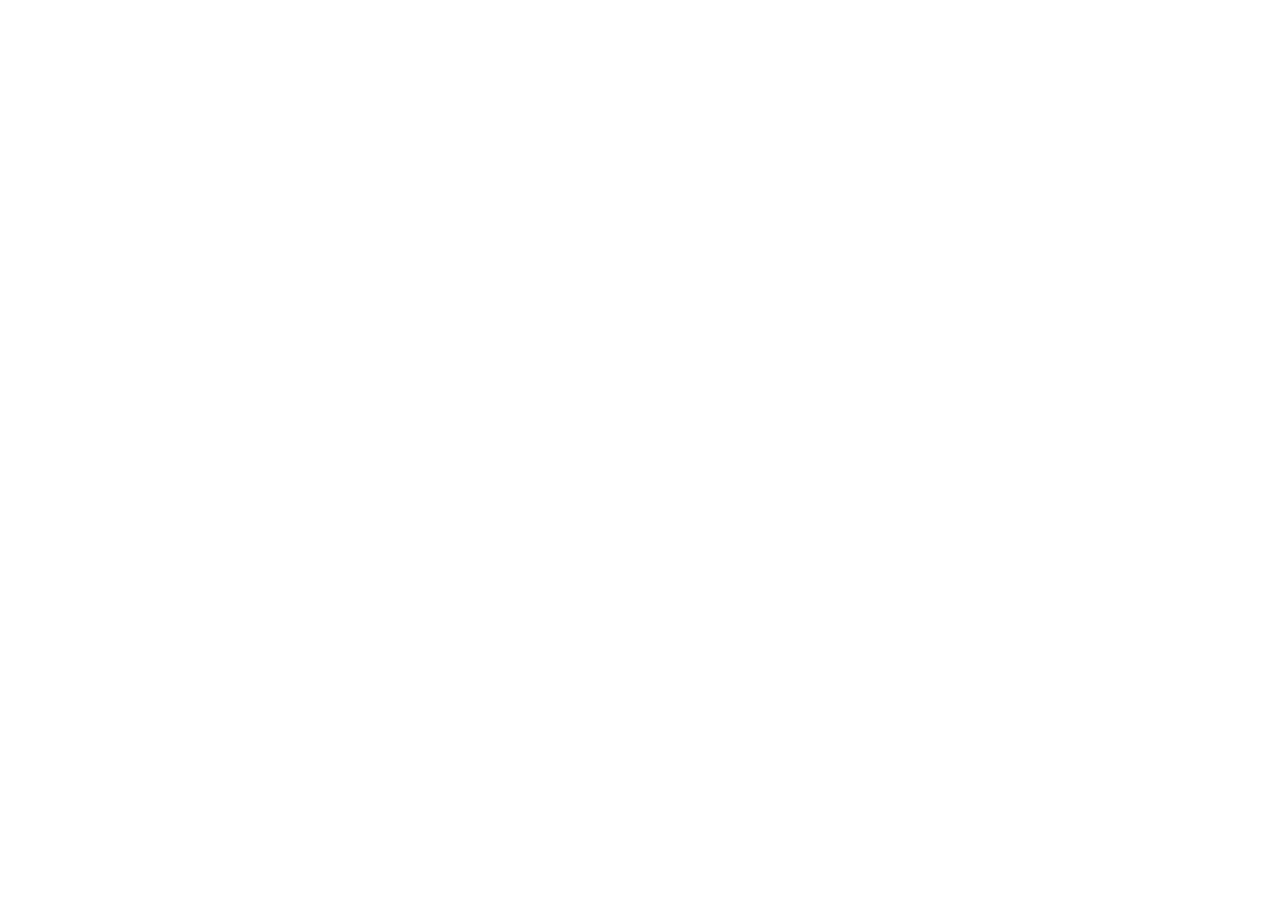
==== calculator.html @ 3cacad7a "Firsr commit Added calculator.html and java.js files to the repository." ====
<!doctype html>
<html lang="en">
  <head>
    <meta charset="UTF-8" />
    <meta name="viewport" content="width=device-width, initial-scale=1.0" />
    <title>Document</title>
    <script src="java.js" defer></script>
  </head>
  <body></body>
</html>
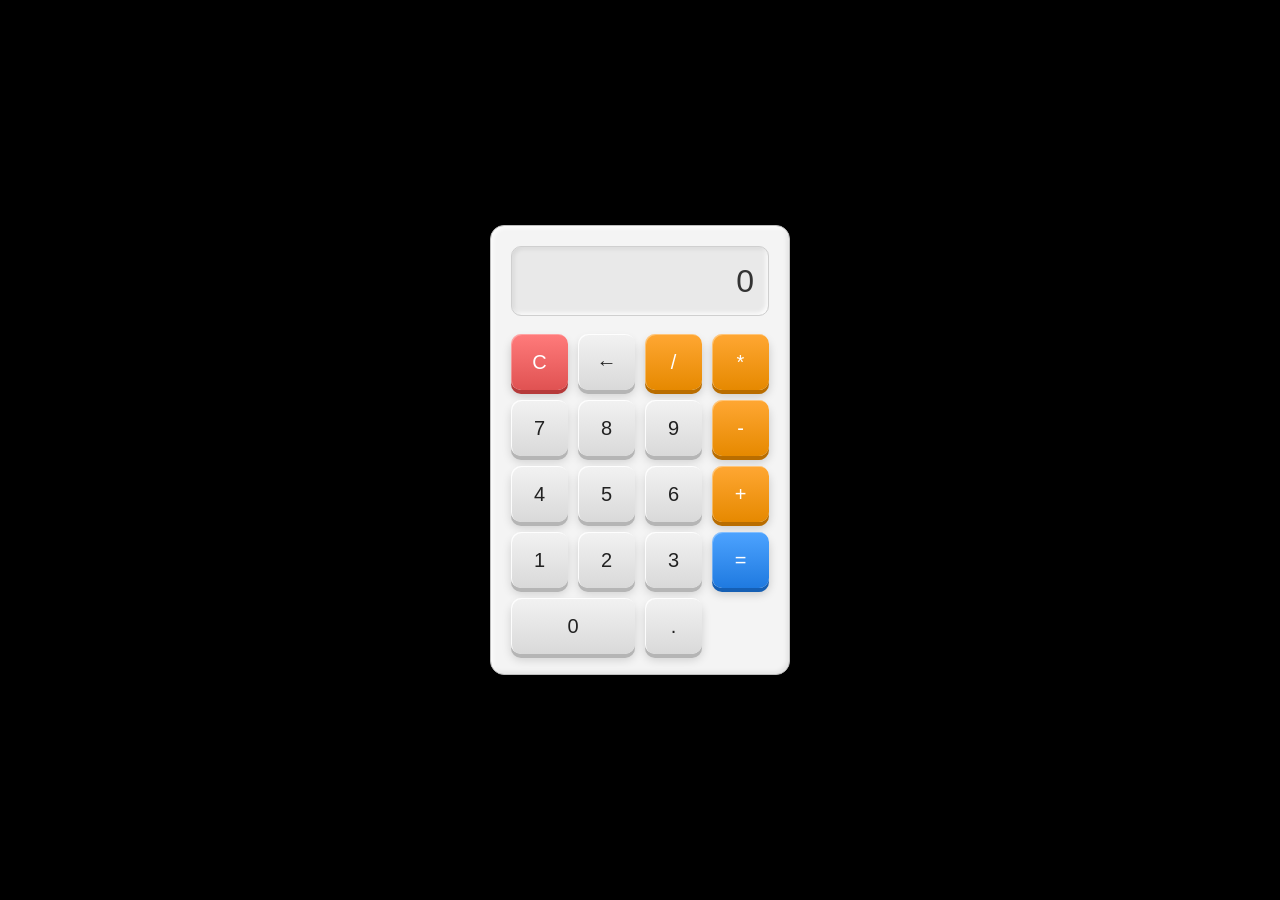
==== commit 046feaa0: "Add calculator.html and style.css Style calculator interface" ====
--- a/calculator.html
+++ b/calculator.html
@@ -3,8 +3,38 @@
   <head>
     <meta charset="UTF-8" />
     <meta name="viewport" content="width=device-width, initial-scale=1.0" />
-    <title>Document</title>
+    <title>Calculator</title>
     <script src="java.js" defer></script>
+    <link rel="stylesheet" href="style.css" />
   </head>
-  <body></body>
+  <body>
+    <div class="calculator" id="calculator">
+      <div class="display" id="display">0</div>
+
+      <div class="buttons" id="buttons">
+        <button class="btn clear" id="clear">C</button>
+        <button class="btn backspace" id="backspace">←</button>
+        <button class="btn operator" id="divide" data-operator="/">/</button>
+        <button class="btn operator" id="multiply" data-operator="*">*</button>
+
+        <button class="btn number" data-number="7">7</button>
+        <button class="btn number" data-number="8">8</button>
+        <button class="btn number" data-number="9">9</button>
+        <button class="btn operator" id="subtract" data-operator="-">-</button>
+
+        <button class="btn number" data-number="4">4</button>
+        <button class="btn number" data-number="5">5</button>
+        <button class="btn number" data-number="6">6</button>
+        <button class="btn operator" id="add" data-operator="+">+</button>
+
+        <button class="btn number" data-number="1">1</button>
+        <button class="btn number" data-number="2">2</button>
+        <button class="btn number" data-number="3">3</button>
+        <button class="btn equals" id="equals">=</button>
+
+        <button class="btn number zero" data-number="0">0</button>
+        <button class="btn decimal" id="decimal">.</button>
+      </div>
+    </div>
+  </body>
 </html>
--- a/style.css
+++ b/style.css
@@ -0,0 +1,130 @@
+* {
+  box-sizing: border-box;
+  padding: 0;
+  margin: 0;
+}
+
+body {
+  font-family: "Segoe UI", Tahoma, Geneva, Verdana, sans-serif;
+  background-color: #000;
+  color: #333;
+  display: flex;
+  justify-content: center;
+  align-items: center;
+  min-height: 100vh;
+}
+
+#calculator {
+  background-color: #f4f4f4;
+  padding: 20px;
+  border-radius: 14px;
+  width: 300px;
+  border: 1px solid #bdbdbd;
+  box-shadow:
+    0 10px 25px rgba(0, 0, 0, 0.25),
+    inset 2px 2px 4px rgba(255, 255, 255, 0.8),
+    inset -2px -2px 4px rgba(0, 0, 0, 0.08);
+}
+
+#display {
+  width: 100%;
+  height: 70px;
+  background-color: #e9e9e9;
+  border-radius: 10px;
+  margin-bottom: 18px;
+  display: flex;
+  justify-content: flex-end;
+  align-items: center;
+  padding: 0 14px;
+  font-size: 2rem;
+  font-weight: 500;
+  border: 1px solid #cfcfcf;
+  box-shadow:
+    inset 2px 2px 4px rgba(0, 0, 0, 0.08),
+    inset -2px -2px 4px rgba(255, 255, 255, 0.9);
+}
+
+#buttons {
+  display: grid;
+  grid-template-columns: repeat(4, 1fr);
+  gap: 10px;
+}
+
+.btn {
+  height: 56px;
+  border: none;
+  border-radius: 10px;
+  font-size: 1.25rem;
+  cursor: pointer;
+  background: linear-gradient(to bottom, #f2f2f2, #d9d9d9);
+  color: #222;
+  box-shadow:
+    0 4px 0 #b5b5b5,
+    0 6px 10px rgba(0, 0, 0, 0.15),
+    inset 1px 1px 0 rgba(255, 255, 255, 0.9);
+  transition:
+    transform 0.08s ease,
+    box-shadow 0.08s ease,
+    background 0.2s ease;
+}
+
+.btn:hover {
+  background: linear-gradient(to bottom, #f7f7f7, #dddddd);
+}
+
+.btn:active {
+  transform: translateY(3px);
+  box-shadow:
+    0 1px 0 #b5b5b5,
+    0 2px 4px rgba(0, 0, 0, 0.15),
+    inset 1px 1px 2px rgba(0, 0, 0, 0.08);
+}
+
+.operator {
+  background: linear-gradient(to bottom, #ffa733, #e68900);
+  color: white;
+  box-shadow:
+    0 4px 0 #b96d00,
+    0 6px 10px rgba(0, 0, 0, 0.18),
+    inset 1px 1px 0 rgba(255, 255, 255, 0.35);
+}
+
+.operator:hover {
+  background: linear-gradient(to bottom, #ffb347, #f08f00);
+}
+
+.equals {
+  background: linear-gradient(to bottom, #4da3ff, #1f7ae0);
+  color: white;
+  box-shadow:
+    0 4px 0 #155fb4,
+    0 6px 10px rgba(0, 0, 0, 0.18),
+    inset 1px 1px 0 rgba(255, 255, 255, 0.3);
+}
+
+.equals:hover {
+  background: linear-gradient(to bottom, #62afff, #2a84e8);
+}
+
+.clear {
+  background: linear-gradient(to bottom, #ff7b7b, #e05252);
+  color: white;
+  box-shadow:
+    0 4px 0 #b63a3a,
+    0 6px 10px rgba(0, 0, 0, 0.18),
+    inset 1px 1px 0 rgba(255, 255, 255, 0.3);
+}
+
+.clear:hover {
+  background: linear-gradient(to bottom, #ff8d8d, #e85f5f);
+}
+
+#backspace,
+.decimal,
+.number {
+  color: #222;
+}
+
+.zero {
+  grid-column: span 2;
+}
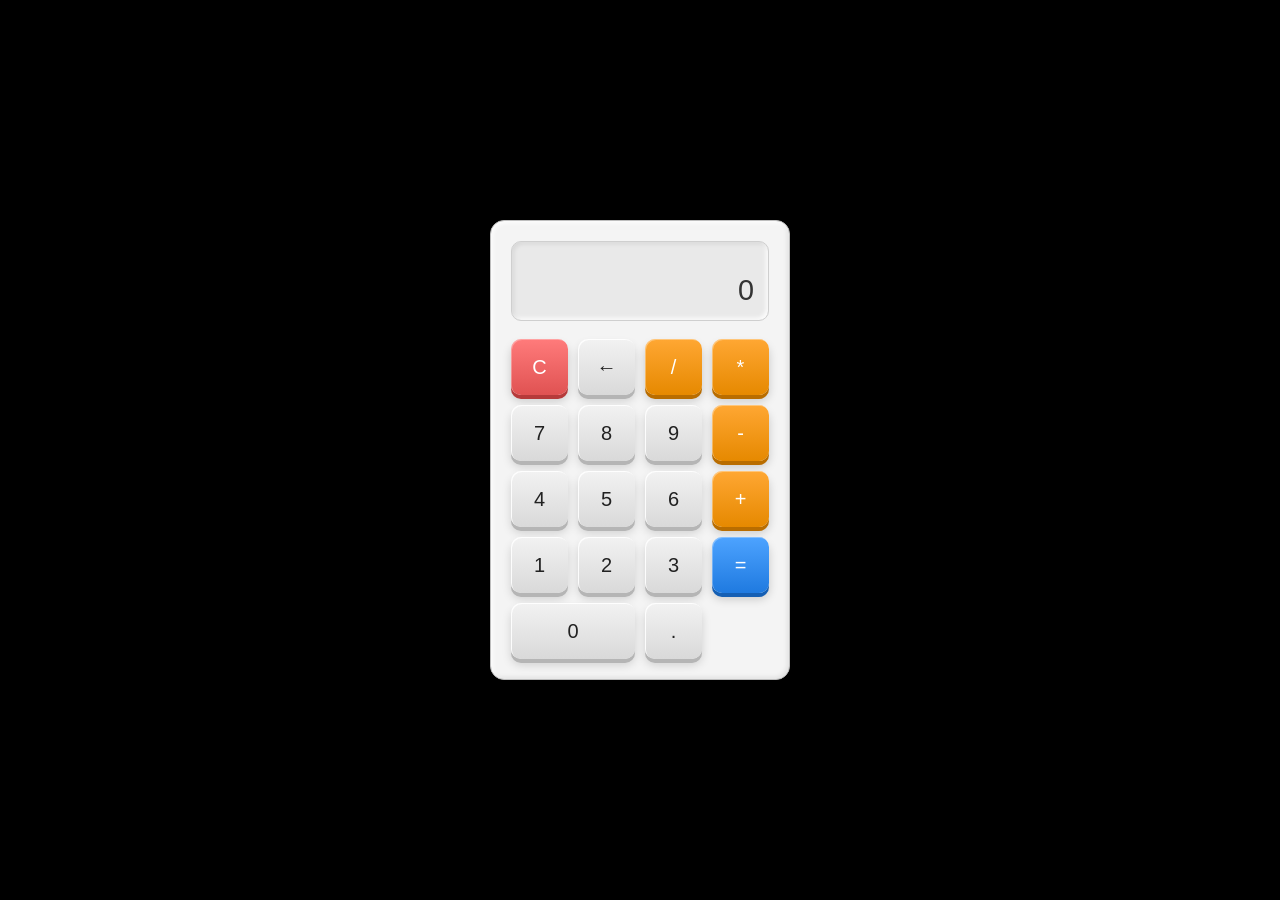
==== commit 43cc0392: "Add calculator polish, keyboard support, and history display" ====
--- a/calculator.html
+++ b/calculator.html
@@ -9,7 +9,10 @@
   </head>
   <body>
     <div class="calculator" id="calculator">
-      <div class="display" id="display">0</div>
+      <div class="display" id="display">
+        <span id="history-display"></span>
+        <span id="display-text">0</span>
+      </div>
 
       <div class="buttons" id="buttons">
         <button class="btn clear" id="clear">C</button>
--- a/style.css
+++ b/style.css
@@ -7,7 +7,6 @@
 body {
   font-family: "Segoe UI", Tahoma, Geneva, Verdana, sans-serif;
   background-color: #000;
-  color: #333;
   display: flex;
   justify-content: center;
   align-items: center;
@@ -25,23 +24,47 @@
     inset 2px 2px 4px rgba(255, 255, 255, 0.8),
     inset -2px -2px 4px rgba(0, 0, 0, 0.08);
 }
-
 #display {
   width: 100%;
-  height: 70px;
+  height: 80px;
   background-color: #e9e9e9;
   border-radius: 10px;
   margin-bottom: 18px;
-  display: flex;
-  justify-content: flex-end;
-  align-items: center;
-  padding: 0 14px;
-  font-size: 2rem;
+  padding: 8px 14px;
   font-weight: 500;
   border: 1px solid #cfcfcf;
   box-shadow:
     inset 2px 2px 4px rgba(0, 0, 0, 0.08),
     inset -2px -2px 4px rgba(255, 255, 255, 0.9);
+  overflow: hidden;
+
+  display: flex;
+  flex-direction: column;
+  justify-content: center;
+  align-items: flex-end;
+}
+
+#history-display {
+  width: 100%;
+  text-align: right;
+  font-size: 0.85rem;
+  color: #777;
+  min-height: 18px;
+}
+
+#display-text {
+  width: 100%;
+  text-align: right;
+  font-size: 1.8rem;
+  color: #333;
+  white-space: nowrap;
+  overflow-x: auto;
+  overflow-y: hidden;
+  scrollbar-width: none;
+}
+
+#display-text::-webkit-scrollbar {
+  display: none;
 }
 
 #buttons {
@@ -119,12 +142,6 @@
   background: linear-gradient(to bottom, #ff8d8d, #e85f5f);
 }
 
-#backspace,
-.decimal,
-.number {
-  color: #222;
-}
-
 .zero {
   grid-column: span 2;
 }
